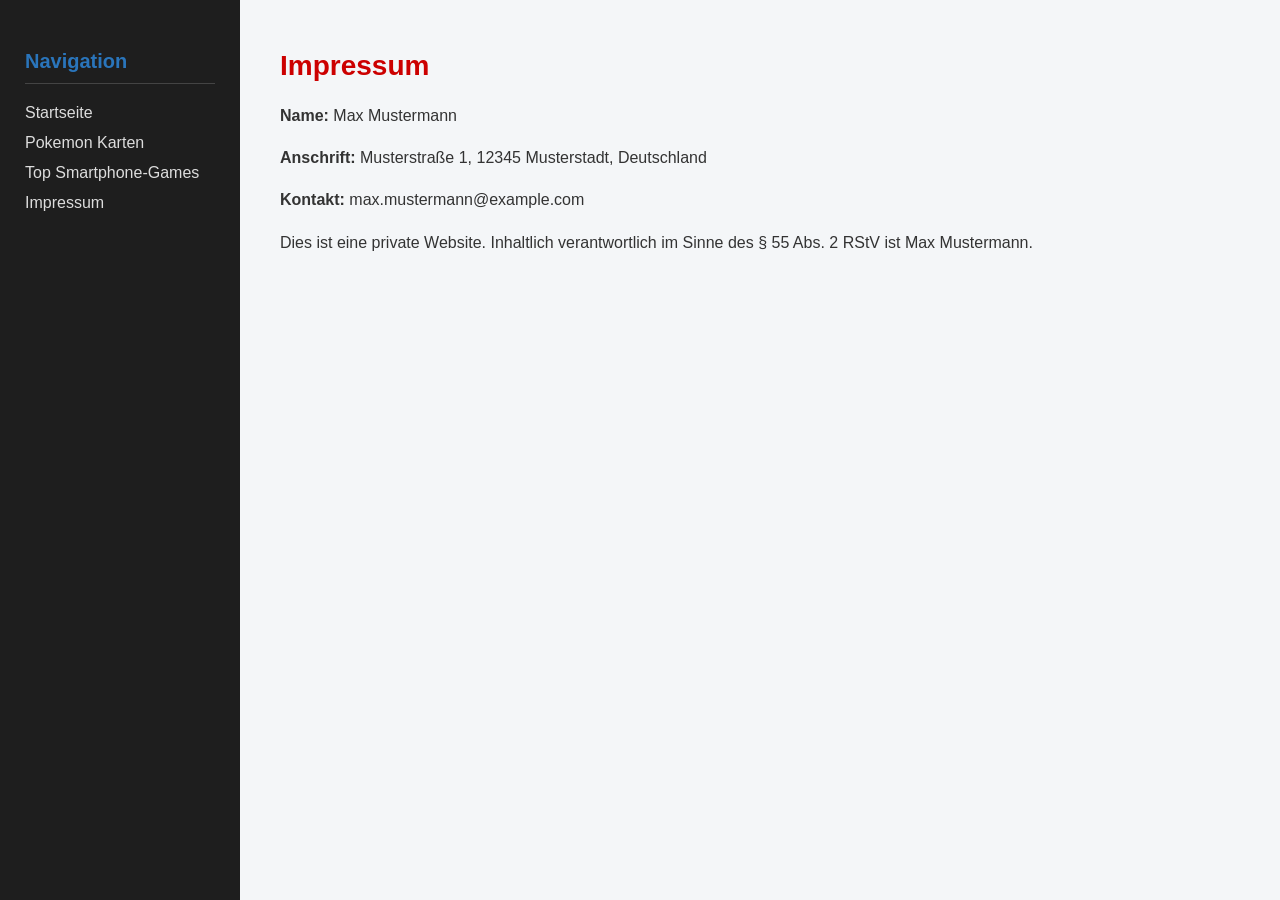
==== impressum.html @ 0b7b6ab9 "Create impressum.html" ====
<!DOCTYPE html>
<html lang="de">
<head>
  <meta charset="UTF-8">
  <meta name="viewport" content="width=device-width, initial-scale=1.0">
  <title>Impressum</title>
  <link rel="stylesheet" href="style.css">
</head>
<body>

  <div class="sidebar">
    <h2>Navigation</h2>
    <a href="index.html">Startseite</a>
    <a href="thema1/thema1.html">Pokemon Karten</a>
    <a href="thema2/thema2.html">Top Smartphone-Games</a>
    <a href="impressum.html">Impressum</a>
  </div>

  <div class="main-content">
    <h1>Impressum</h1>
    <p><strong>Name:</strong> Max Mustermann</p>
    <p><strong>Anschrift:</strong> Musterstraße 1, 12345 Musterstadt, Deutschland</p>
    <p><strong>Kontakt:</strong> max.mustermann@example.com</p>
    <p>Dies ist eine private Website. Inhaltlich verantwortlich im Sinne des § 55 Abs. 2 RStV ist Max Mustermann.</p>
  </div>

</body>
</html>
---- style.css ----
/* ===== RESET ===== */
* {
  box-sizing: border-box;
  margin: 0;
  padding: 0;
}

/* ===== BODY LAYOUT ===== */
body {
  font-family: Arial, Helvetica, sans-serif;
  background-color: #f4f6f8;
  color: #333;
  display: block; /* statt flex */
}

.homepage-intro {
  margin-left: 240px;       /* Platz für Sidebar */
  padding: 50px 40px;
  flex: 1;                  /* nimmt den restlichen Platz ein */
}

/* ===== SIDEBAR ===== */
.sidebar {
  width: 240px;
  background: #1e1e1e;
  color: white;
  padding: 25px;
  min-height: 100vh;
  position: fixed;
  left: 0;
  top: 0;
}

.sidebar h2 {
  margin-bottom: 20px;
  font-size: 20px;
  border-bottom: 1px solid #444;
  padding-bottom: 10px;
}

.sidebar a {
  display: block;
  color: #ddd;
  text-decoration: none;
  margin: 12px 0;
  transition: 0.3s;
}

.sidebar a:hover {
  color: #ffcc00;
  padding-left: 5px;
}

/* ===== MAIN CONTENT ===== */
.main-content {
  margin-left: 240px;
  flex: 1;
  padding: 50px 40px;
}

/* ===== WRAPPER FÜR CONTENT + COMMENTS ===== */
.article-wrapper {
  max-width: 950px;
  margin: 0 auto;
}

/* ===== IFRAMES ===== */
.content-frame,
.comment-frame {
  width: 100%;
  border: none;
  display: block;
  margin-bottom: 35px;
  background: white;
  border-radius: 12px;
  box-shadow: 0 6px 18px rgba(0,0,0,0.06);
  overflow: hidden;
  transition: 0.3s;
}

.content-frame:hover,
.comment-frame:hover {
  box-shadow: 0 8px 24px rgba(0,0,0,0.08);
}

/* ===== TYPOGRAFIE ===== */
h1 {
  font-size: 28px;
  margin-bottom: 20px;
  color: #cc0000; /* Pokémon Theme Rot */
}

h2 {
  font-size: 22px;
  margin-top: 25px;
  margin-bottom: 10px;
  color: #2a75bb; /* Pokémon Theme Blau */
}

p {
  line-height: 1.7;
  margin-bottom: 15px;
}

/* ===== POKÉMON KARTEN LAUFBAND ===== */
.card-ticker {
  width: 100%;
  overflow: hidden;
  background: white;
  border-radius: 12px;
  margin-bottom: 30px;
  padding: 10px 0;
  box-shadow: 0 6px 18px rgba(0,0,0,0.06);
}

.card-track {
  display: flex;
  flex-wrap: nowrap;        /* Keine Zeilenumbruch */
  width: max-content;       /* Track so breit wie alle Bilder zusammen */
  animation: scrollCards 20s linear infinite;
}

.card-track img {
  height: 180px;
  margin: 0 15px;
  object-fit: contain;
}

@keyframes scrollCards {
  0% {
    transform: translateX(0);
  }
  100% {
    transform: translateX(-50%); /* Hälfte der Track verschieben */
  }
}

.card-ticker:hover .card-track {
  animation-play-state: paused;
}

.pokemon-content {
  width: 100%;
  overflow: hidden;
  background: white;
  border-radius: 12px;
  margin-bottom: 30px;
  padding: 10px 0;
  box-shadow: 0 6px 18px rgba(0,0,0,0.06);
}

/* ===== RESPONSIVE ===== */
@media (max-width: 900px) {

  .sidebar {
    position: relative;
    width: 100%;
    min-height: auto;
  }

  .main-content {
    margin-left: 0;
    padding: 30px 20px;
  }

  .article-wrapper {
    max-width: 100%;
  }

  .homepage-intro {
    margin-left: 0;
    padding: 30px 20px;
  }
}


.top-games .game-grid {
  display: grid;
  grid-template-columns: repeat(auto-fit, minmax(120px, 1fr));
  gap: 20px;
  margin-top: 20px;
}

.top-games .game {
  text-align: center;
}

.top-games .game img {
  width: 100%;
  border-radius: 12px;
  box-shadow: 0 4px 12px rgba(0,0,0,0.1);
  transition: 0.3s;
}

.top-games .game img:hover {
  transform: scale(1.05);
}
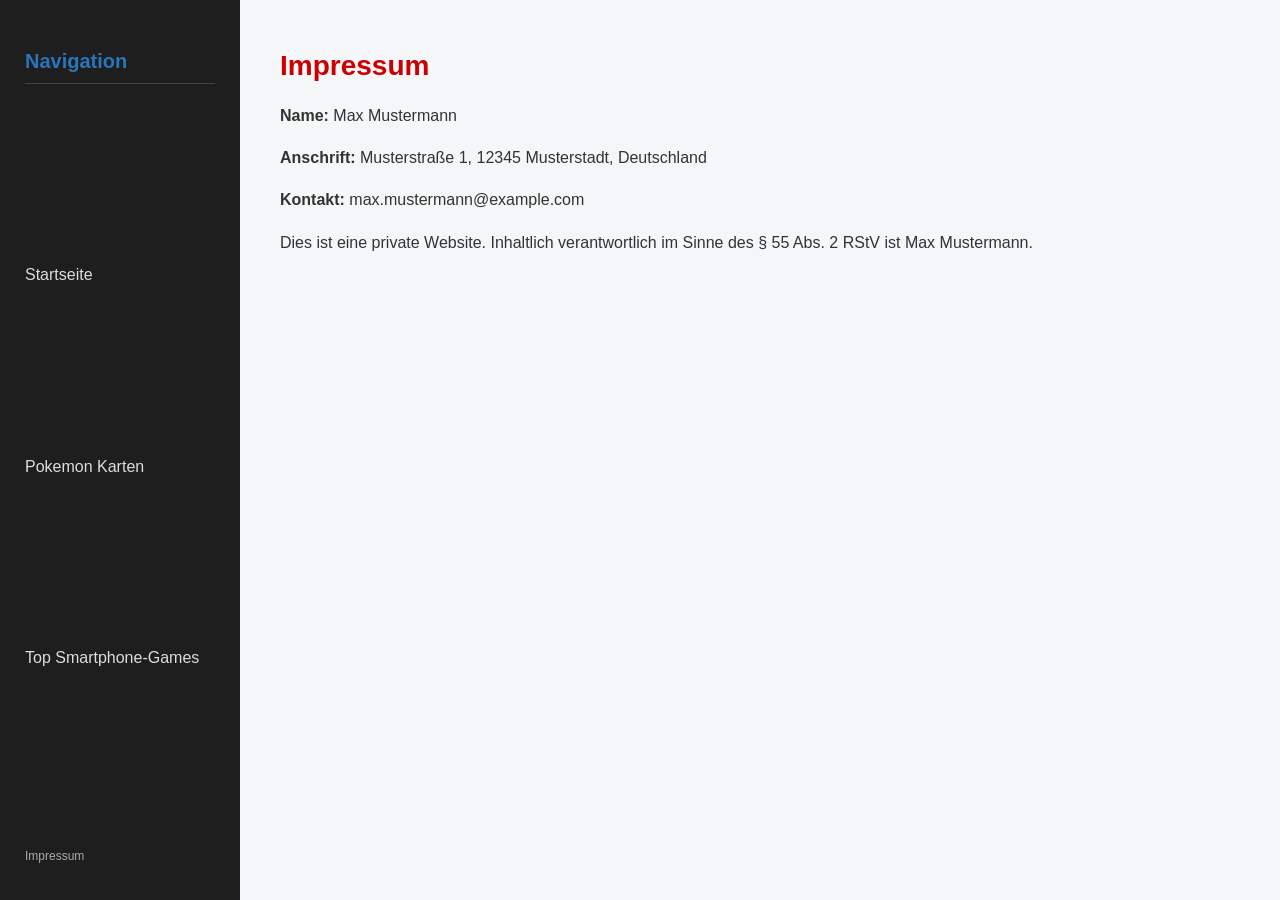
==== commit df00501e: "Update impressum.html" ====
--- a/impressum.html
+++ b/impressum.html
@@ -13,7 +13,9 @@
     <a href="index.html">Startseite</a>
     <a href="thema1/thema1.html">Pokemon Karten</a>
     <a href="thema2/thema2.html">Top Smartphone-Games</a>
-    <a href="impressum.html">Impressum</a>
+    
+    <!-- Impressum unten -->
+    <a href="impressum.html" class="impressum-link">Impressum</a>
   </div>
 
   <div class="main-content">
--- a/style.css
+++ b/style.css
@@ -29,6 +29,10 @@
   position: fixed;
   left: 0;
   top: 0;
+  display: flex;
+  flex-direction: column;
+  justify-content: space-between; /* sorgt dafür, dass Links oben bleiben und Impressum unten */
+  height: 100vh; /* volle Höhe */
 }
 
 .sidebar h2 {
@@ -51,6 +55,16 @@
   padding-left: 5px;
 }
 
+.sidebar .impressum-link {
+  font-size: 12px;       /* kleiner Text */
+  color: #aaa;           /* dezenter Farbton */
+  margin-top: 20px;      /* Abstand nach oben */
+}
+
+.sidebar .impressum-link:hover {
+  color: #ffcc00;        /* gleiche Hover-Farbe wie normale Links */
+}
+
 /* ===== MAIN CONTENT ===== */
 .main-content {
   margin-left: 240px;
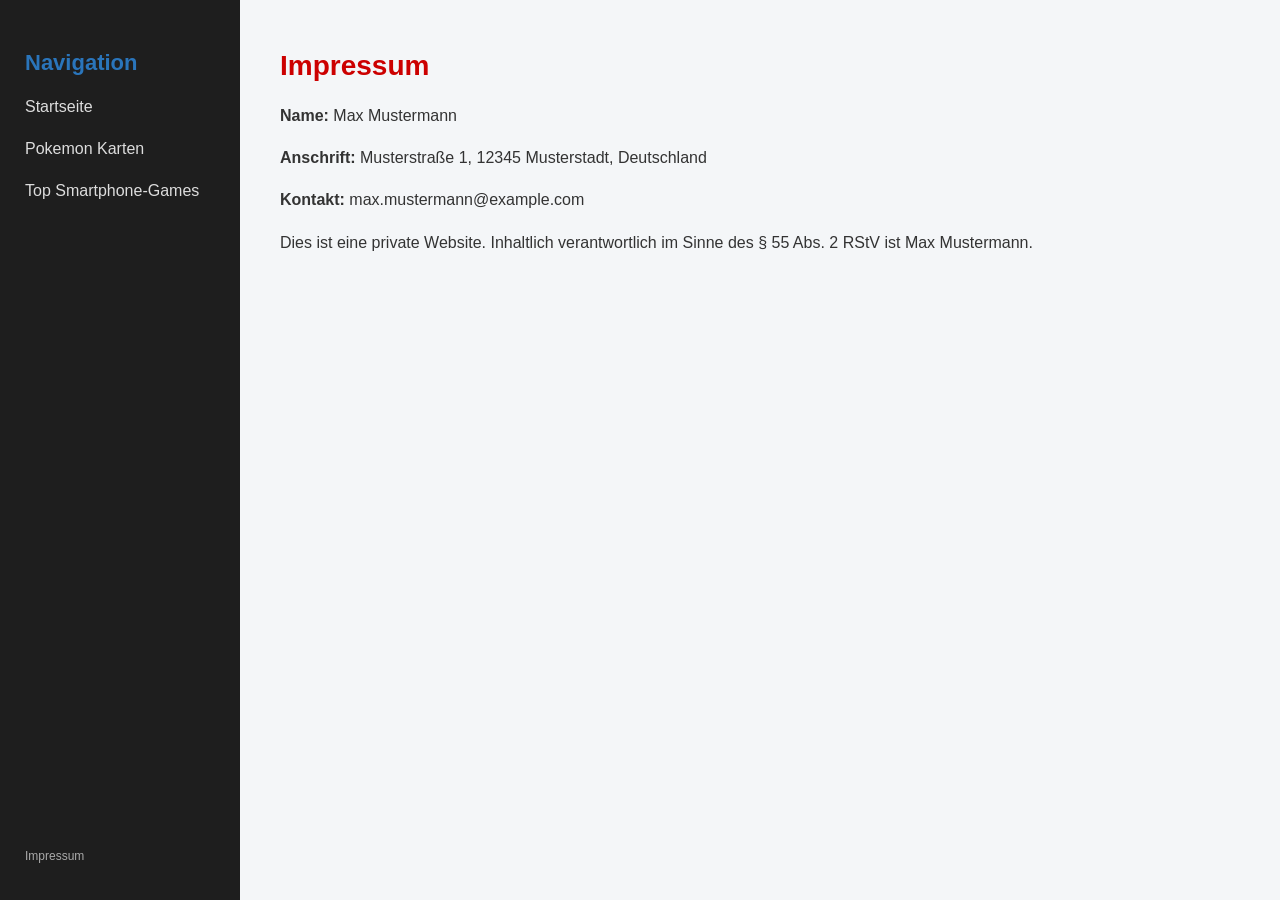
==== commit 5eb84bdb: "Update impressum.html" ====
--- a/impressum.html
+++ b/impressum.html
@@ -9,14 +9,17 @@
 <body>
 
   <div class="sidebar">
+  <div class="sidebar-top">
     <h2>Navigation</h2>
     <a href="index.html">Startseite</a>
     <a href="thema1/thema1.html">Pokemon Karten</a>
     <a href="thema2/thema2.html">Top Smartphone-Games</a>
-    
-    <!-- Impressum unten -->
+  </div>
+
+  <div class="sidebar-bottom">
     <a href="impressum.html" class="impressum-link">Impressum</a>
   </div>
+</div>
 
   <div class="main-content">
     <h1>Impressum</h1>
--- a/style.css
+++ b/style.css
@@ -20,6 +20,7 @@
 }
 
 /* ===== SIDEBAR ===== */
+/* Sidebar */
 .sidebar {
   width: 240px;
   background: #1e1e1e;
@@ -31,15 +32,16 @@
   top: 0;
   display: flex;
   flex-direction: column;
-  justify-content: space-between; /* sorgt dafür, dass Links oben bleiben und Impressum unten */
-  height: 100vh; /* volle Höhe */
-}
-
-.sidebar h2 {
-  margin-bottom: 20px;
-  font-size: 20px;
-  border-bottom: 1px solid #444;
-  padding-bottom: 10px;
+  justify-content: space-between; /* oben die Hauptlinks, unten Impressum */
+}
+
+.sidebar-top {
+  display: flex;
+  flex-direction: column;
+}
+
+.sidebar-bottom {
+  margin-top: auto; /* schiebt Impressum nach unten */
 }
 
 .sidebar a {
@@ -56,13 +58,12 @@
 }
 
 .sidebar .impressum-link {
-  font-size: 12px;       /* kleiner Text */
-  color: #aaa;           /* dezenter Farbton */
-  margin-top: 20px;      /* Abstand nach oben */
+  font-size: 12px;
+  color: #aaa;
 }
 
 .sidebar .impressum-link:hover {
-  color: #ffcc00;        /* gleiche Hover-Farbe wie normale Links */
+  color: #ffcc00;
 }
 
 /* ===== MAIN CONTENT ===== */
